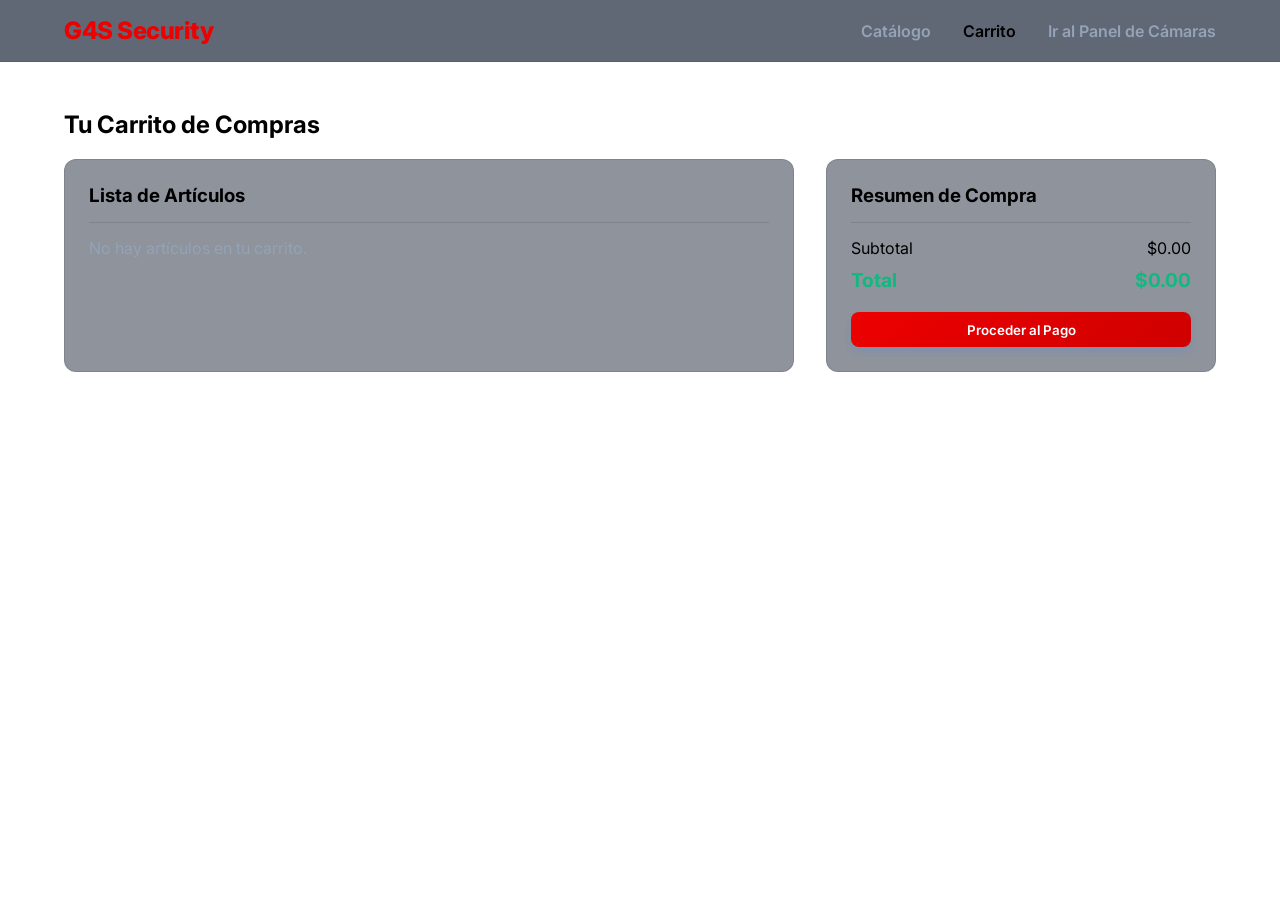
==== frontend/carrito.html @ 422a61d2 "Estructura inicial del proyecto G4S" ====
<!DOCTYPE html>
<html lang="es">
<head>
    <meta charset="UTF-8">
    <meta name="viewport" content="width=device-width, initial-scale=1.0">
    <title>G4S Security | Carrito</title>
    <link rel="stylesheet" href="css/style.css">
    <link href="https://fonts.googleapis.com/css2?family=Inter:wght@300;400;600;800&display=swap" rel="stylesheet">
</head>
<body class="dark-theme">
    
    <nav class="navbar glass">
        <div class="logo">G4S Security</div>
        <ul class="nav-links">
            <li><a href="index.html">Catálogo</a></li>
            <li><a href="carrito.html" class="active">Carrito</a></li>
            <li><a href="dashboard.html">Ir al Panel de Cámaras</a></li>
        </ul>
    </nav>

    <main class="container">
        <h2>Tu Carrito de Compras</h2>
        <br>
        
        <!-- DESARROLLADOR 2 (CARRITO): Tu trabajo principal es aquí -->
        <div style="display: flex; gap: 2rem; flex-wrap: wrap;">
            
            <section style="flex: 2; background: rgba(30,41,59,0.5); padding: 1.5rem; border-radius: 12px;" class="glass-card">
                <h3>Lista de Artículos</h3>
                <hr style="border: 0; border-top: 1px solid var(--glass-border); margin: 15px 0;">
                <div id="lista-carrito">
                    <!-- Los items del carrito se inyectarán con JS -->
                    <p style="color: #94a3b8;">No hay artículos en tu carrito.</p>
                </div>
            </section>

            <aside style="flex: 1; background: rgba(30,41,59,0.5); padding: 1.5rem; border-radius: 12px;" class="glass-card">
                <h3>Resumen de Compra</h3>
                <hr style="border: 0; border-top: 1px solid var(--glass-border); margin: 15px 0;">
                <div style="display: flex; justify-content: space-between; margin-bottom: 10px;">
                    <span>Subtotal</span>
                    <span id="subtotal-precio">$0.00</span>
                </div>
                <div style="display: flex; justify-content: space-between; font-size: 1.2rem; font-weight: bold; color: var(--accent-color);">
                    <span>Total</span>
                    <span id="total-precio">$0.00</span>
                </div>
                <button class="btn" style="width: 100%; margin-top: 20px;">Proceder al Pago</button>
            </aside>
        </div>
    </main>

    <script src="js/api.js"></script>
    <script src="js/carrito.js"></script>
</body>
</html>
---- frontend/css/style.css ----
:root {
    --bg-color: #ffffff; /* Azul muy oscuro para el fondo */
    --text-color: #000000; /* Texto casi blanco */
    --primary-color: #ed0000; /* Azul corporativo tecnológico */
    --accent-color: #10b981; /* Verde esmeralda (Cámara online/Seguridad) */
    --danger-color: #ef4444; /* Rojo para alertas */
    --glass-bg: rgba(30, 41, 59, 0.7); /* Fondo transparente para glassmorphism */
    --glass-border: rgba(0, 0, 0, 0.1);
}

* {
    margin: 0;
    padding: 0;
    box-sizing: border-box;
    font-family: 'Inter', sans-serif;
}

body.theme {
    background-color: var(--bg-color);
    color: var(--text-color);
    /* Patrón de fondo muy sutil */
    background-image: radial-gradient(rgba(255, 255, 255, 0.05) 1px, transparent 1px);
    background-size: 20px 20px;
}

/* =======================================
   COMPONENTES (Compartidos por todos)
   ======================================= */

/* Navbar Glassmorphism */
.navbar.glass {
    background: var(--glass-bg);
    backdrop-filter: blur(12px);
    -webkit-backdrop-filter: blur(12px);
    border-bottom: 1px solid var(--glass-border);
    display: flex;
    justify-content: space-between;
    align-items: center;
    padding: 1rem 5%;
    position: sticky;
    top: 0;
    z-index: 1000;
}

.logo {
    font-weight: 800;
    font-size: 1.5rem;
    color: var(--primary-color);
    letter-spacing: -0.5px;
}

.nav-links {
    list-style: none;
    display: flex;
    gap: 2rem;
}

.nav-links a {
    color: #94a3b8;
    text-decoration: none;
    font-weight: 600;
    transition: color 0.3s, transform 0.2s;
}

.nav-links a:hover, .nav-links a.active {
    color: var(--text-color);
    transform: translateY(-1px);
}

/* Botones */
.btn {
    background: linear-gradient(135deg, var(--primary-color), #cf0000);
    color: rgb(255, 255, 255);
    border: none;
    padding: 0.6rem 1.2rem;
    border-radius: 8px;
    cursor: pointer;
    font-weight: 600;
    transition: all 0.3s ease;
    box-shadow: 0 4px 6px rgba(59, 130, 246, 0.2);
}

.btn:hover {
    transform: translateY(-2px);
    box-shadow: 0 6px 12px rgba(62, 52, 52, 0.3);
}

/* Tarjetas (Glassmorphism) */
.glass-card {
    background: rgba(30, 41, 59, 0.4);
    backdrop-filter: blur(8px);
    border: 1px solid var(--glass-border);
    transition: transform 0.3s ease, border-color 0.3s;
}

.glass-card:hover {
    border-color: rgba(255, 255, 255, 0.2);
}

/* =======================================
   ESTRUCTURA DE PÁGINAS
   ======================================= */
.container {
    padding: 3rem 5%;
    max-width: 1400px;
    margin: 0 auto;
}

.hero {
    text-align: center;
    padding: 80px 20px;
    background: radial-gradient(circle at top, rgba(59,130,246,0.15) 0%, transparent 60%);
}

.hero h1 {
    font-size: 3.5rem;
    margin-bottom: 1rem;
    background: linear-gradient(to right, #60a5fa, #34d399);
    -webkit-background-clip: text;
     background-clip: text;
    -webkit-text-fill-color: transparent;
}

.grid-productos {
    display: grid;
    grid-template-columns: repeat(auto-fill, minmax(280px, 1fr));
    gap: 2rem;
}
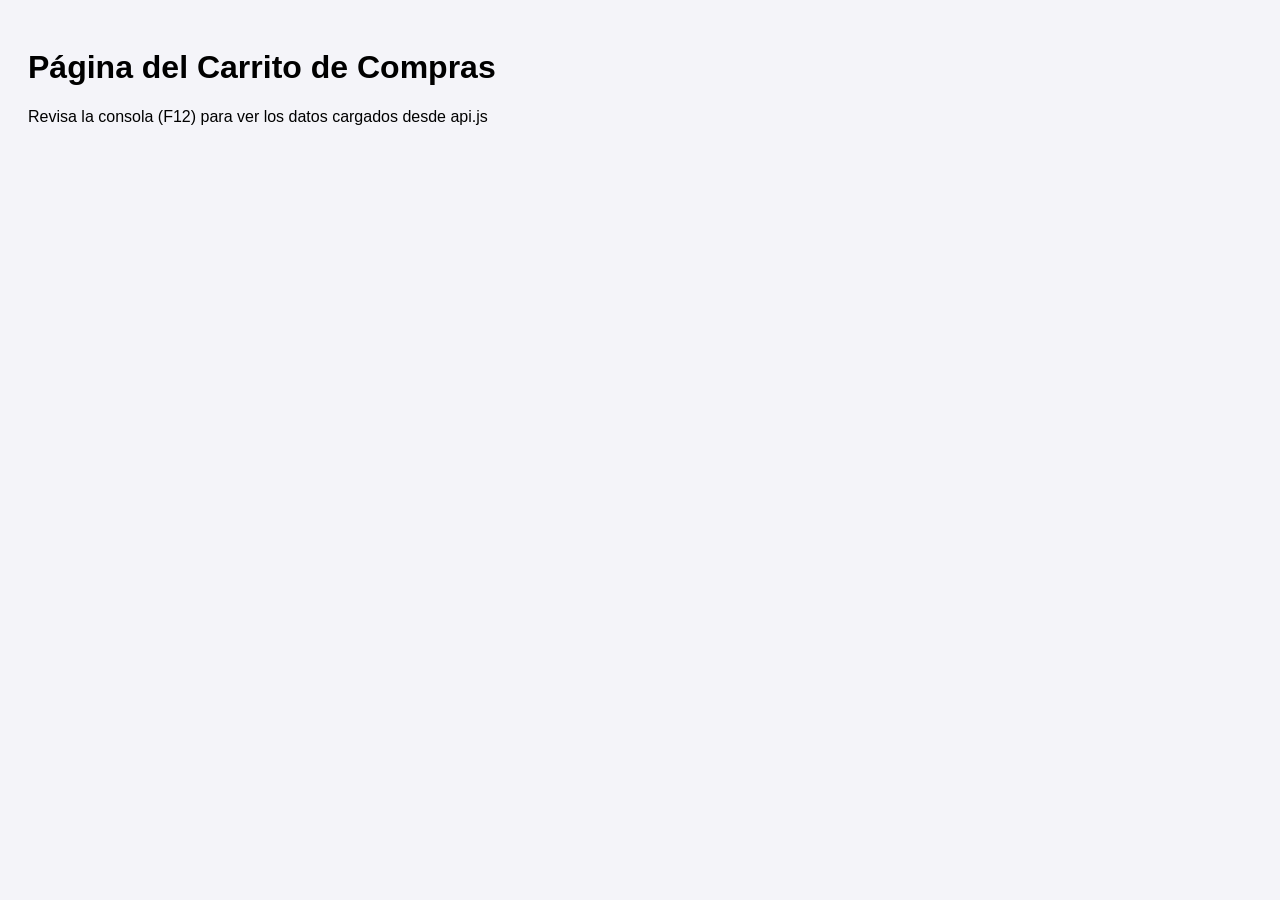
==== commit 14753a69: "Limpiar todo el diseño para empezar el código desde cero" ====
--- a/frontend/carrito.html
+++ b/frontend/carrito.html
@@ -5,52 +5,15 @@
     <meta name="viewport" content="width=device-width, initial-scale=1.0">
     <title>G4S Security | Carrito</title>
     <link rel="stylesheet" href="css/style.css">
-    <link href="https://fonts.googleapis.com/css2?family=Inter:wght@300;400;600;800&display=swap" rel="stylesheet">
 </head>
-<body class="dark-theme">
+<body>
+    <!-- DESARROLLADOR 2: Puedes borrar este H1 y empezar a programar tu página del carrito desde cero -->
+    <h1>Página del Carrito de Compras</h1>
+    <p>Revisa la consola (F12) para ver los datos cargados desde api.js</p>
     
-    <nav class="navbar glass">
-        <div class="logo">G4S Security</div>
-        <ul class="nav-links">
-            <li><a href="index.html">Catálogo</a></li>
-            <li><a href="carrito.html" class="active">Carrito</a></li>
-            <li><a href="dashboard.html">Ir al Panel de Cámaras</a></li>
-        </ul>
-    </nav>
-
-    <main class="container">
-        <h2>Tu Carrito de Compras</h2>
-        <br>
-        
-        <!-- DESARROLLADOR 2 (CARRITO): Tu trabajo principal es aquí -->
-        <div style="display: flex; gap: 2rem; flex-wrap: wrap;">
-            
-            <section style="flex: 2; background: rgba(30,41,59,0.5); padding: 1.5rem; border-radius: 12px;" class="glass-card">
-                <h3>Lista de Artículos</h3>
-                <hr style="border: 0; border-top: 1px solid var(--glass-border); margin: 15px 0;">
-                <div id="lista-carrito">
-                    <!-- Los items del carrito se inyectarán con JS -->
-                    <p style="color: #94a3b8;">No hay artículos en tu carrito.</p>
-                </div>
-            </section>
-
-            <aside style="flex: 1; background: rgba(30,41,59,0.5); padding: 1.5rem; border-radius: 12px;" class="glass-card">
-                <h3>Resumen de Compra</h3>
-                <hr style="border: 0; border-top: 1px solid var(--glass-border); margin: 15px 0;">
-                <div style="display: flex; justify-content: space-between; margin-bottom: 10px;">
-                    <span>Subtotal</span>
-                    <span id="subtotal-precio">$0.00</span>
-                </div>
-                <div style="display: flex; justify-content: space-between; font-size: 1.2rem; font-weight: bold; color: var(--accent-color);">
-                    <span>Total</span>
-                    <span id="total-precio">$0.00</span>
-                </div>
-                <button class="btn" style="width: 100%; margin-top: 20px;">Proceder al Pago</button>
-            </aside>
-        </div>
-    </main>
-
+    <!-- Scripts obligatorios -->
     <script src="js/api.js"></script>
+    <!-- Tu archivo JS personal (créalo cuando lo necesites) -->
     <script src="js/carrito.js"></script>
 </body>
 </html>
--- a/frontend/css/style.css
+++ b/frontend/css/style.css
@@ -1,130 +1,20 @@
-
-
-:root {
-    --bg-color: #ffffff; /* Azul muy oscuro para el fondo */
-    --text-color: #000000; /* Texto casi blanco */
-    --primary-color: #ed0000; /* Azul corporativo tecnológico */
-    --accent-color: #10b981; /* Verde esmeralda (Cámara online/Seguridad) */
-    --danger-color: #ef4444; /* Rojo para alertas */
-    --glass-bg: rgba(30, 41, 59, 0.7); /* Fondo transparente para glassmorphism */
-    --glass-border: rgba(0, 0, 0, 0.1);
-}
+/* 
+  =======================================
+  ARCHIVO: style.css
+  =======================================
+  Este es el archivo de estilos global.
+  Todos los desarrolladores pueden escribir su código CSS aquí.
+  (Se recomienda dividir con comentarios, ej: /* --- VISTA VENTAS --- */ 
+*/
 
 * {
     margin: 0;
     padding: 0;
     box-sizing: border-box;
-    font-family: 'Inter', sans-serif;
 }
 
-body.theme {
-    background-color: var(--bg-color);
-    color: var(--text-color);
-    /* Patrón de fondo muy sutil */
-    background-image: radial-gradient(rgba(255, 255, 255, 0.05) 1px, transparent 1px);
-    background-size: 20px 20px;
+body {
+    font-family: Arial, sans-serif;
+    padding: 20px;
+    background-color: #f4f4f9;
 }
-
-/* =======================================
-   COMPONENTES (Compartidos por todos)
-   ======================================= */
-
-/* Navbar Glassmorphism */
-.navbar.glass {
-    background: var(--glass-bg);
-    backdrop-filter: blur(12px);
-    -webkit-backdrop-filter: blur(12px);
-    border-bottom: 1px solid var(--glass-border);
-    display: flex;
-    justify-content: space-between;
-    align-items: center;
-    padding: 1rem 5%;
-    position: sticky;
-    top: 0;
-    z-index: 1000;
-}
-
-.logo {
-    font-weight: 800;
-    font-size: 1.5rem;
-    color: var(--primary-color);
-    letter-spacing: -0.5px;
-}
-
-.nav-links {
-    list-style: none;
-    display: flex;
-    gap: 2rem;
-}
-
-.nav-links a {
-    color: #94a3b8;
-    text-decoration: none;
-    font-weight: 600;
-    transition: color 0.3s, transform 0.2s;
-}
-
-.nav-links a:hover, .nav-links a.active {
-    color: var(--text-color);
-    transform: translateY(-1px);
-}
-
-/* Botones */
-.btn {
-    background: linear-gradient(135deg, var(--primary-color), #cf0000);
-    color: rgb(255, 255, 255);
-    border: none;
-    padding: 0.6rem 1.2rem;
-    border-radius: 8px;
-    cursor: pointer;
-    font-weight: 600;
-    transition: all 0.3s ease;
-    box-shadow: 0 4px 6px rgba(59, 130, 246, 0.2);
-}
-
-.btn:hover {
-    transform: translateY(-2px);
-    box-shadow: 0 6px 12px rgba(62, 52, 52, 0.3);
-}
-
-/* Tarjetas (Glassmorphism) */
-.glass-card {
-    background: rgba(30, 41, 59, 0.4);
-    backdrop-filter: blur(8px);
-    border: 1px solid var(--glass-border);
-    transition: transform 0.3s ease, border-color 0.3s;
-}
-
-.glass-card:hover {
-    border-color: rgba(255, 255, 255, 0.2);
-}
-
-/* =======================================
-   ESTRUCTURA DE PÁGINAS
-   ======================================= */
-.container {
-    padding: 3rem 5%;
-    max-width: 1400px;
-    margin: 0 auto;
-}
-
-.hero {
-    text-align: center;
-    padding: 80px 20px;
-    background: radial-gradient(circle at top, rgba(59,130,246,0.15) 0%, transparent 60%);
-}
-
-.hero h1 {
-    font-size: 3.5rem;
-    margin-bottom: 1rem;
-    background: linear-gradient(to right, #60a5fa, #34d399);
-    -webkit-background-clip: text;
-     background-clip: text;
-    -webkit-text-fill-color: transparent;
-}
-
-.grid-productos {
-    display: grid;
-    grid-template-columns: repeat(auto-fill, minmax(280px, 1fr));
-    gap: 2rem;
-}
